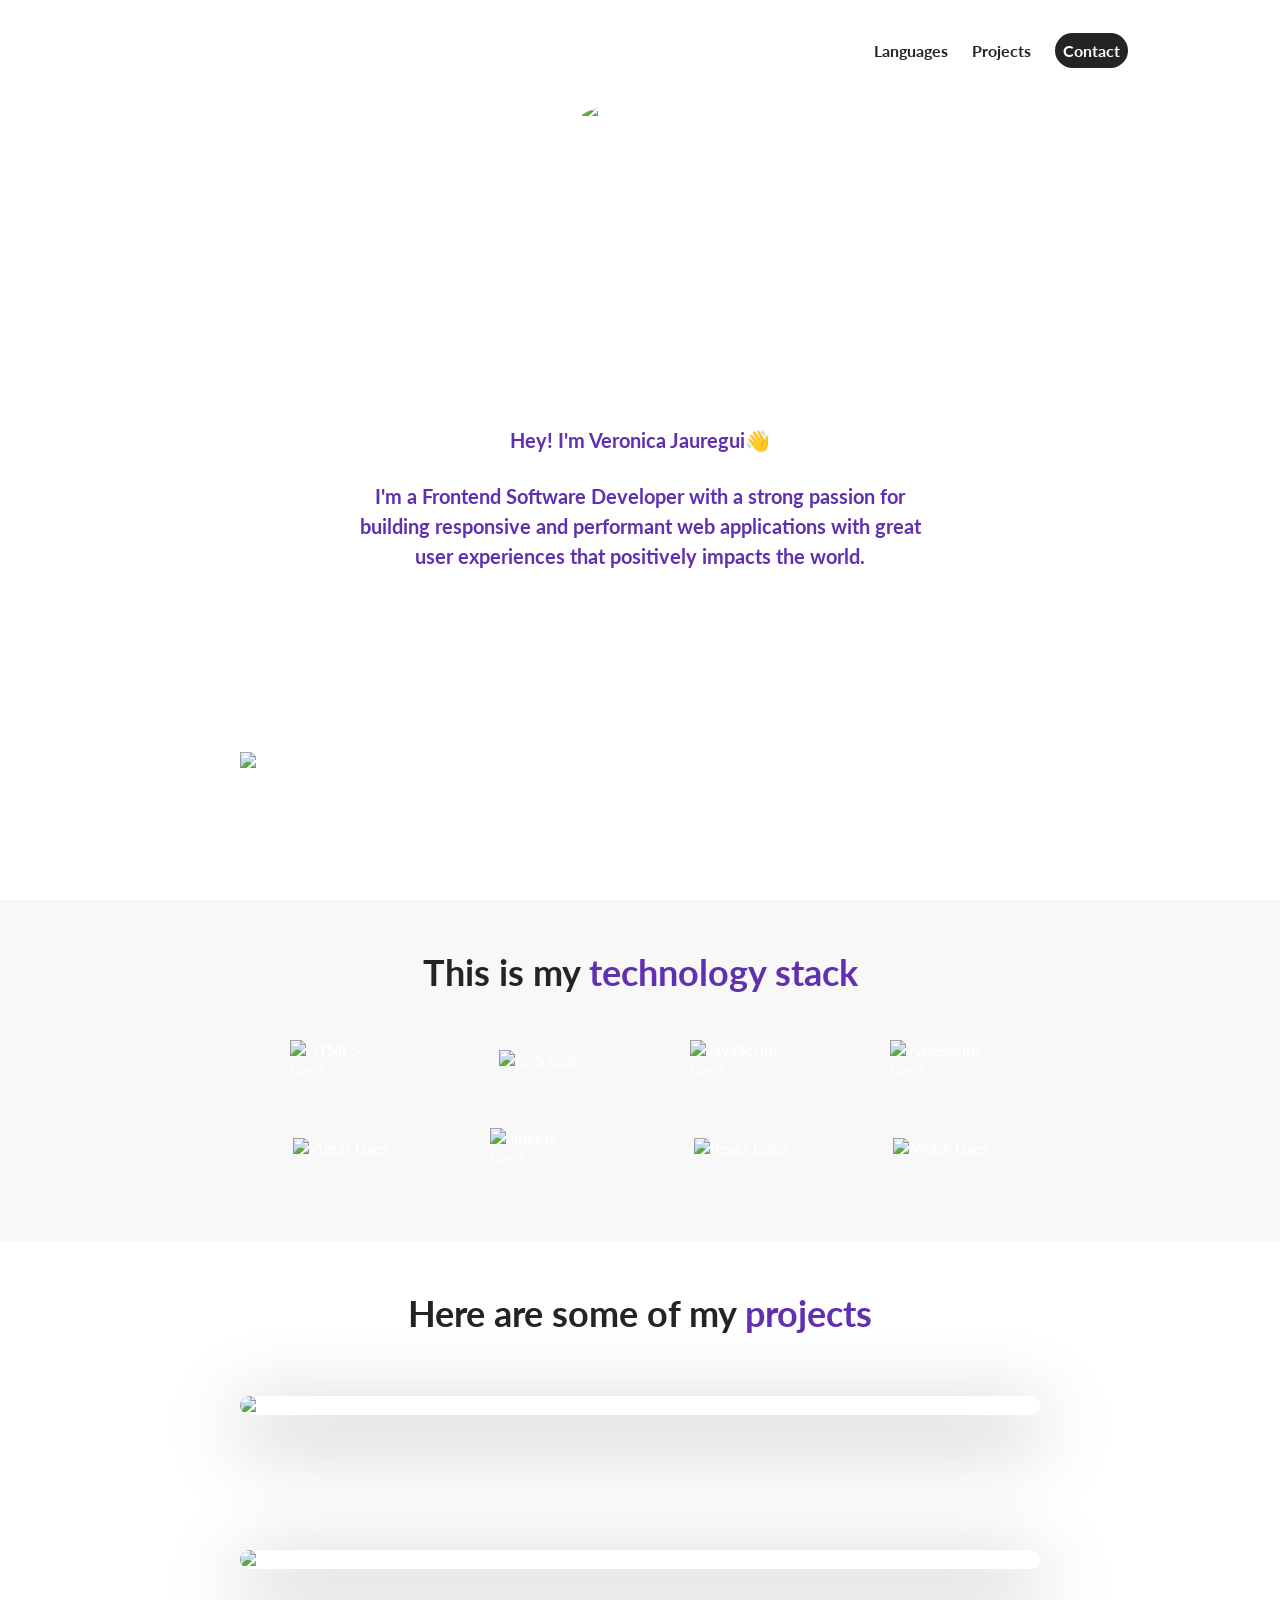
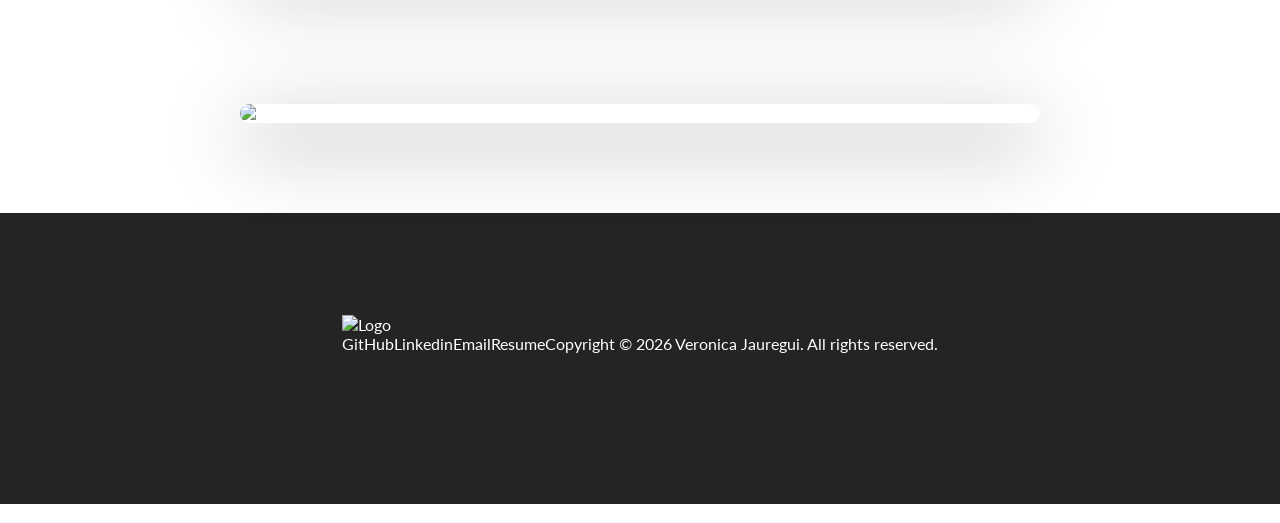
==== index.html @ 52db1a7b "Add files via upload" ====
<!DOCTYPE html>
<html lang="en">
  <head>
    <meta charset="UTF-8" />
    <meta name="viewport" content="width=device-width, initial-scale=1.0" />
    <title>Veronica J.</title>
    <link rel="stylesheet" href="./styles.css" />
    <script
      src="https://kit.fontawesome.com/b8c2df1098.js"
      crossorigin="anonymous"
    ></script>
  </head>
  <body>
    <section id="about-me">
      <nav>
        <div class="personal__logo">Veronica Jauregui</div>
        <ul class="nav__link--list">
          <li>
            <a
              href=""
              class="nav__link--anchor link__hover>-effect link__hover-effect--black"
              >Languages</a
            >
          </li>
          <li>
            <a
              href=""
              class="nav__link--anchor link__hover>-effect link__hover-effect--black"
              >Projects</a
            >
          </li>
          <li>
            <a href="" class="nav__link--anchor nav__link--anchor-primary"
              >Contact</a
            >
          </li>
        </ul>
      </nav>

      <div class="flex flex-1">
        <div class="about-me__info row">
          <div class="about-me__info--container">
            <figure class="about-me__picture--mask">
              <img src="./assets/pic of me1.jpg"
                class="about-me__picture"
                alt="Picture of Me!"
              />
            </figure>

            <h1 class="about-me__info--title">
              <span class="text--purple">Hey! I'm Veronica Jauregui</span>👋
            </h1>

            <p class="about-me__info--para">
              <strong class="text--purple"
                >I'm a Frontend Software Developer with a strong passion for
                building responsive and performant web applications with great
                user experiences that positively impacts the world.</strong
              >
            </p>

            <div class="about-me__links">
              <a href="" class="about-me__link">
                <i class="fa-brands fa-linkedin-in"></i>
              </a>
              <a href="" class="about-me__link">
                <i class="fab fa-github"></i>
              </a>
              <a href="" class="about-me__link">
                <i class="far fa-envelope"></i>
              </a>
              <a href="" class="about-me__link">
                <i class="fas fa-file-pdf"></i>
              </a>
            </div>
          </div>

          <figure class="about-me__img--container">
            <img
              src="./assets/undraw_websites.svg"
              class="about-me__img"
              alt="Picture of Me"
            />
          </figure>
        </div>
      </div>
    </section>

    <section id="projects">
      <div class="container">
        <div class="row">
          <h1 class="section__title">
            This is my <span class="text--purple">technology stack</span>
          </h1>

          <div class="language__list">
            <div class="language">
              <figure class="language__img--wrapper">
                <img
                  src="https://www.w3.org/html/logo/downloads/HTML5_Badge_256.png"
                  alt="HTML5 Logo"
                  class="language__img"
                />
              </figure>
              <span class="language__name">HTML</span>
            </div>

            <div class="language">
              <figure class="language__img--wrapper">
                <img
                  src="https://cdn.iconscout.com/icon/free/png-256/css-131-722685.png"
                  alt="CSS Logo"
                  class="language__img"
                />
              </figure>
              <span class="language__name">HTML</span>
            </div>

            <div class="language">
              <figure class="language__img--wrapper">
                <img
                  src="https://cdn.iconscout.com/icon/free/png-256/javascript-1-225993.png"
                  alt="JavaScript Logo"
                  class="language__img"
                />
              </figure>
              <span class="language__name">HTML</span>
            </div>

            <div class="language">
              <figure class="language__img--wrapper">
                <img
                  src="https://cdn.iconscout.com/icon/free/png-256/typescript-3521774-2945272.png"
                  alt="TypeScript Logo"
                  class="language__img"
                />
              </figure>
              <span class="language__name">HTML</span>
            </div>

            <div class="language">
              <figure class="language__img--wrapper">
                <img
                  src="https://cdn.iconscout.com/icon/free/png-256/vue-282497.png"
                  alt="Vue.js Logo"
                  class="language__img"
                />
              </figure>
              <span class="language__name">HTML</span>
            </div>

            <div class="language">
              <figure class="language__img--wrapper">
                <img
                  src="https://cdn.iconscout.com/icon/free/png-256/nuxt-dot-js-3628959-3030184.png"
                  alt="Nuxt.js Logo"
                  class="language__img"
                />
              </figure>
              <span class="language__name">HTML</span>
            </div>

            <div class="language">
              <figure class="language__img--wrapper">
                <img
                  src="https://cdn.iconscout.com/icon/free/png-256/react-3-1175109.png"
                  alt="React Logo"
                  class="language__img"
                />
              </figure>
              <span class="language__name">HTML</span>
            </div>

            <div class="language">
              <figure class="language__img--wrapper">
                <img
                  src="https://mobx.js.org/img/mobx.png"
                  alt="MobX Logo"
                  class="language__img"
                />
              </figure>
              <span class="language__name">HTML</span>
            </div>
          </div>
        </div>
      </div>
    </section>

    <section id="projects">
      <div class="container">
        <div class="row">
          <h1 class="section__title">
            Here are some of my <span class="text--purple">projects</span>
          </h1>

          <ul class="project__list">
            <li class="project">
              <div class="project__wrapper">
                <img
                  src="./assets/loopit.png"
                  class="project__img"
                  alt="Car subscription project"
                />
                <div class="project__description">
                  <h3 class="project__description--title">Car sales Project</h3>
                  <h4 class="project__description--sub-title">
                    HTML, CSS, JAVASCRIPT, Vue, Vuex
                  </h4>
                  <p class="project__description--para">
                    I'm a Frontend Software Developer with a strong passion for
                    building responsive and performant web applications with
                    great user experiences that positively impacts the world.
                  </p>
                  <div class="project__description--links">
                    <a
                      href="https://www.github.com/yourlink"
                      target="_blank"
                      class="project__description--link"
                    >
                      <i class="fab fa-github"></i>
                    </a>
                    <a
                      href="https://www.yourwebsite.com"
                      class="project__description--link"
                    >
                      <i class="fas fa-link"></i>
                    </a>
                  </div>
                </div>
              </div>
            </li>

            <li class="project">
              <div class="project__wrapper">
                <img
                  src="./assets/loopit.png"
                  class="project__img"
                  alt="Car subscription project"
                />
                <div class="project__description">
                  <h3 class="project__description--title">Car sales Project</h3>
                  <h4 class="project__description--sub-title">
                    HTML, CSS, JAVASCRIPT, Vue, Vuex
                  </h4>
                  <p class="project__description--para">
                    I'm a Frontend Software Developer with a strong passion for
                    building responsive and performant web applications with
                    great user experiences that positively impacts the world.
                  </p>
                  <div class="project__description--links">
                    <a
                      href="https://www.github.com/yourlink"
                      target="_blank"
                      class="project__description--link"
                    >
                      <i class="fab fa-github"></i>
                    </a>
                    <a
                      href="www.yourwebsite.com"
                      class="project__description--link"
                    >
                      <i class="fas fa-link"></i>
                    </a>
                  </div>
                </div>
              </div>
            </li>

            <li class="project">
              <div class="project__wrapper">
                <img
                  src="./assets/loopit.png"
                  class="project__img"
                  alt="Car subscription project"
                />
                <div class="project__description">
                  <h3 class="project__description--title">Car sales Project</h3>
                  <h4 class="project__description--sub-title">
                    HTML, CSS, JAVASCRIPT, Vue, Vuex
                  </h4>
                  <p class="project__description--para">
                    I'm a Frontend Software Developer with a strong passion for
                    building responsive and performant web applications with
                    great user experiences that positively impacts the world.
                  </p>
                  <div class="project__description--links">
                    <a
                      href="https://www.github.com/yourlink"
                      target="_blank"
                      class="project__description--link"
                    >
                      <i class="fab fa-github"></i>
                    </a>
                    <a
                      href="www.yourwebsite.com"
                      class="project__description--link"
                    >
                      <i class="fas fa-link"></i>
                    </a>
                  </div>
                </div>
              </div>
            </li>
          </ul>
        </div>
      </div>
    </section>
    <footer>
      <div class="row footer__row">
        <a href="#">
         <figure class="footer__logo">
          <img src="./assets/logo.svg" class="footer__logo--img" alt="Logo" />
          <figure>
        </a>
        <div class="footer__social--list">
        <a href="https://www.github.com/https://github.com/veronicanj2003/E-PORTFOLIO1.git" target="_blank" class=""
        footer__social--link
        link__hover-effect
        link__hover-effect--white
      " target="_blank">GitHub</a>
       <a href="https://www.google.com" target="_blank" class=""
        footer__social--link
        link__hover-effect
        link__hover-effect--white
      " target="_blank">Linkedin</a>
      <a href="mailto:email.com" target="_blank" class=""
        footer__social--link
        link__hover-effect
        link__hover-effect--white
      " target="_blank">Email</a>
      <a href="./src/assets/resume.pdf" target="_blank" class=""
        footer__social--link
        link__hover-effect
        link__hover-effect--white
      " target="_blank">Resume</a>
      <div class="footer__copyright">Copyright © 2026 Veronica Jauregui. All rights reserved.</div>
      </div>
</footer>
<div class="footer__copyright">Copyright © 2026 Veronica Jauregui. All rights reserved.</div>
  </body>
</html>
---- styles.css ----
@import url('https://fonts.googleapis.com/css2?family=Lato:ital,wght@0,100;0,300;0,400;0,700;0,900;1,100;1,300;1,400;1,700;1,900&display=swap');
* {
    color: #fff;
    font-family: "Lato", sans-serif;
    padding: 0;
    margin: 0;
    box-sizing: border-box;
}

h1,h2,h3,h4,h5,h6, span {
    color: #242424;
    text-align: center;
    line-height: 1.25;

}

h1 {
    font-size: 36px;
}

p {
    line-height: 1.5;
    font-size: 16px;
}

a {
    text-decoration: none;
}

li {
    list-style-type: none;
}

.flex {
    display: flex;
}

.flex-1 {
    flex: 1;
}

.container {
    padding: 50px 0;

}
.row {
    width: 100%;
    max-width: 800px;
    margin: 0 auto;
}

.text--purple {
    color: #6030b1;

}

section:nth-child(even) {
background-color: #f8f8f8;
}

.section__title {
 margin-bottom: 20px;
}
/* NAVIGATION BAR */

nav {
    height: 100px;
    width: 100%;
    max-width: 1000px;
    margin: 0 auto;
    display: flex;
    justify-content: space-between;
    align-items: center;
}

.nav__link--list {
    display: flex;
}

.nav__link--anchor {
    margin: 0 12px;
    color: #242424;
    font-weight: 700;
}

.nav__link--anchor-primary {

    background-color: #242424;
    padding: 8px;
    border-radius: 50px;
    color: white;
    transition: all 300ms ease;
}

.nav__link--anchor-primary:hover {
    background-color: #5d3eff;

}

.personal__ logo {
    font-size: 24px;
    color: #6030b1;
    margin: 0  12px;
    font-weight: bold;
}

/* ABOUT ME */

#about-me {
    min-height: 100vh;
    display: flex;
    flex-direction: column;
}

.about-me__info {
    display: flex;
    flex-direction: column;
}

.about-me__info--container {
    display: flex;
    flex-direction: column;
    justify-content: center;
    align-items: center;
    max-width: 600px;
    margin: 0 auto;
    text-align: center;
}

.about-me__picture--mask {
    width: 275px;
    height: 300px;
    border-radius: 125%;
    overflow: hidden;
    margin-bottom: 28px;

}

.about-me__picture {
    width: 100%
}

.about-me__info--title {
    font-size: 20px;
    margin-bottom: 28px;
}

.about-me__info--para {
    font-size: 20px;
    margin-bottom: 28px;
}

.about-me__link {
    font-size: 20px;
    color: #242424;
    padding: 0 16px;
}

.about-me__img--container {
    flex: 1;
    display: flex;
    align-items: center;
}

.about-me__img {
    width: 100%;
}


/* Improving my own picture */


/*tech- stack*/


.language__img {
    width: 100%;
    max-width: 100px;
    transition: all 300ms;
}

.language:hover .language__img:hover {
    filter: brightness(80%);
    opacity: 0.86;
    transform: scale(0.9);
}
.language {
    width: 25%;
    display: flex;
    justify-content: center;
}
.language__img--wrapper {
    display: flex;
    justify-content: center;
    align-items: center;
    padding: 25px 16px;
}

.language__list {
    display: flex;
    width: 100%;
    flex-wrap: wrap;
}

.language__name {
    position: absolute;
    bottom: 0;
    transform: scale(0);
    transition: all 300ms;
    font-size: 20px;
    opacity: 0;
}

.language:hover .language__name {
    transform: scale(1);
    opacity: 1;
}

/* PROJECTS */

.project {
  margin-bottom: 135px;
}

.project:last-child {
  margin-bottom: 40px;
}

.project__img {
  width: 100%;
  transition: all 500ms ease;
}

.project__wrapper {
  display: flex;
  box-shadow: 0 20px 80px rgba(0, 0, 0, 0.45);
  border-radius: 20px;
  overflow: hidden;
  position: relative;
  text-align: center;
}

.project__wrapper:before {
  content: "";
  position: absolute;
  top: 0;
  left: 0;
  height: 100%;
  width: 100%;
  background-color: #1c1d25;
  opacity: 0;
  transition: all 450ms ease;
  z-index: 2;
  transform: translateY(100%);
}

.project:hover .project__wrapper:before {
  transform: translateY(0);
  opacity: 0.7;
}

.project:hover .project__img {
  transform: scale(1.07);
  filter: blur(5px);
}

.project:hover .project__description {
  opacity: 1;
  transform: translateY(-50%);
}

.project__list {
  padding-top: 40px;
}

.project__description {
  position: absolute;
  top: 50%;
  left: 90px;
  transform: translateY(100%);
  max-width: 550px;
  z-index: 2;
  opacity: 0;
  transition: transform 450ms, opacity 300ms;
}

.project__description--title {
  font-size: 40px;
}

.project__description--para {
  margin: 16px 0;
}

.project__description--link {
  font-size: 20px;
  margin-right: 16px;
}

.project__description--title,
.project__description--sub-title,
.project__description--para,
.project__description--link {
  text-align: left;
  color: #fff;
}

/* FOOTER */

footer {
    background-color: #242424;
}

.footer__logo {
    margin-bottom: 20px;
}

.footer__social--list {
    width: 100%;
    display: flex;
    justify-content: space-between;
    margin-bottom: 28px;
}
.footer__row {
    display: flex;
    flex-direction: column;
    align-items: center;
    justify-content: center;
    padding: 8% 0;
}

.footer__logo--img {
    width: 70px;
    height: 70px;
    align-items: center;

}

.footer__social--link {
    color: white;
  text-decoration: none;
  margin 0 12px; /* Add some spacing between links */ 
}
.footer__copyright {
  color: white;
  text-decoration: none;
  margin 0 12px; /* Add some spacing between links */
}
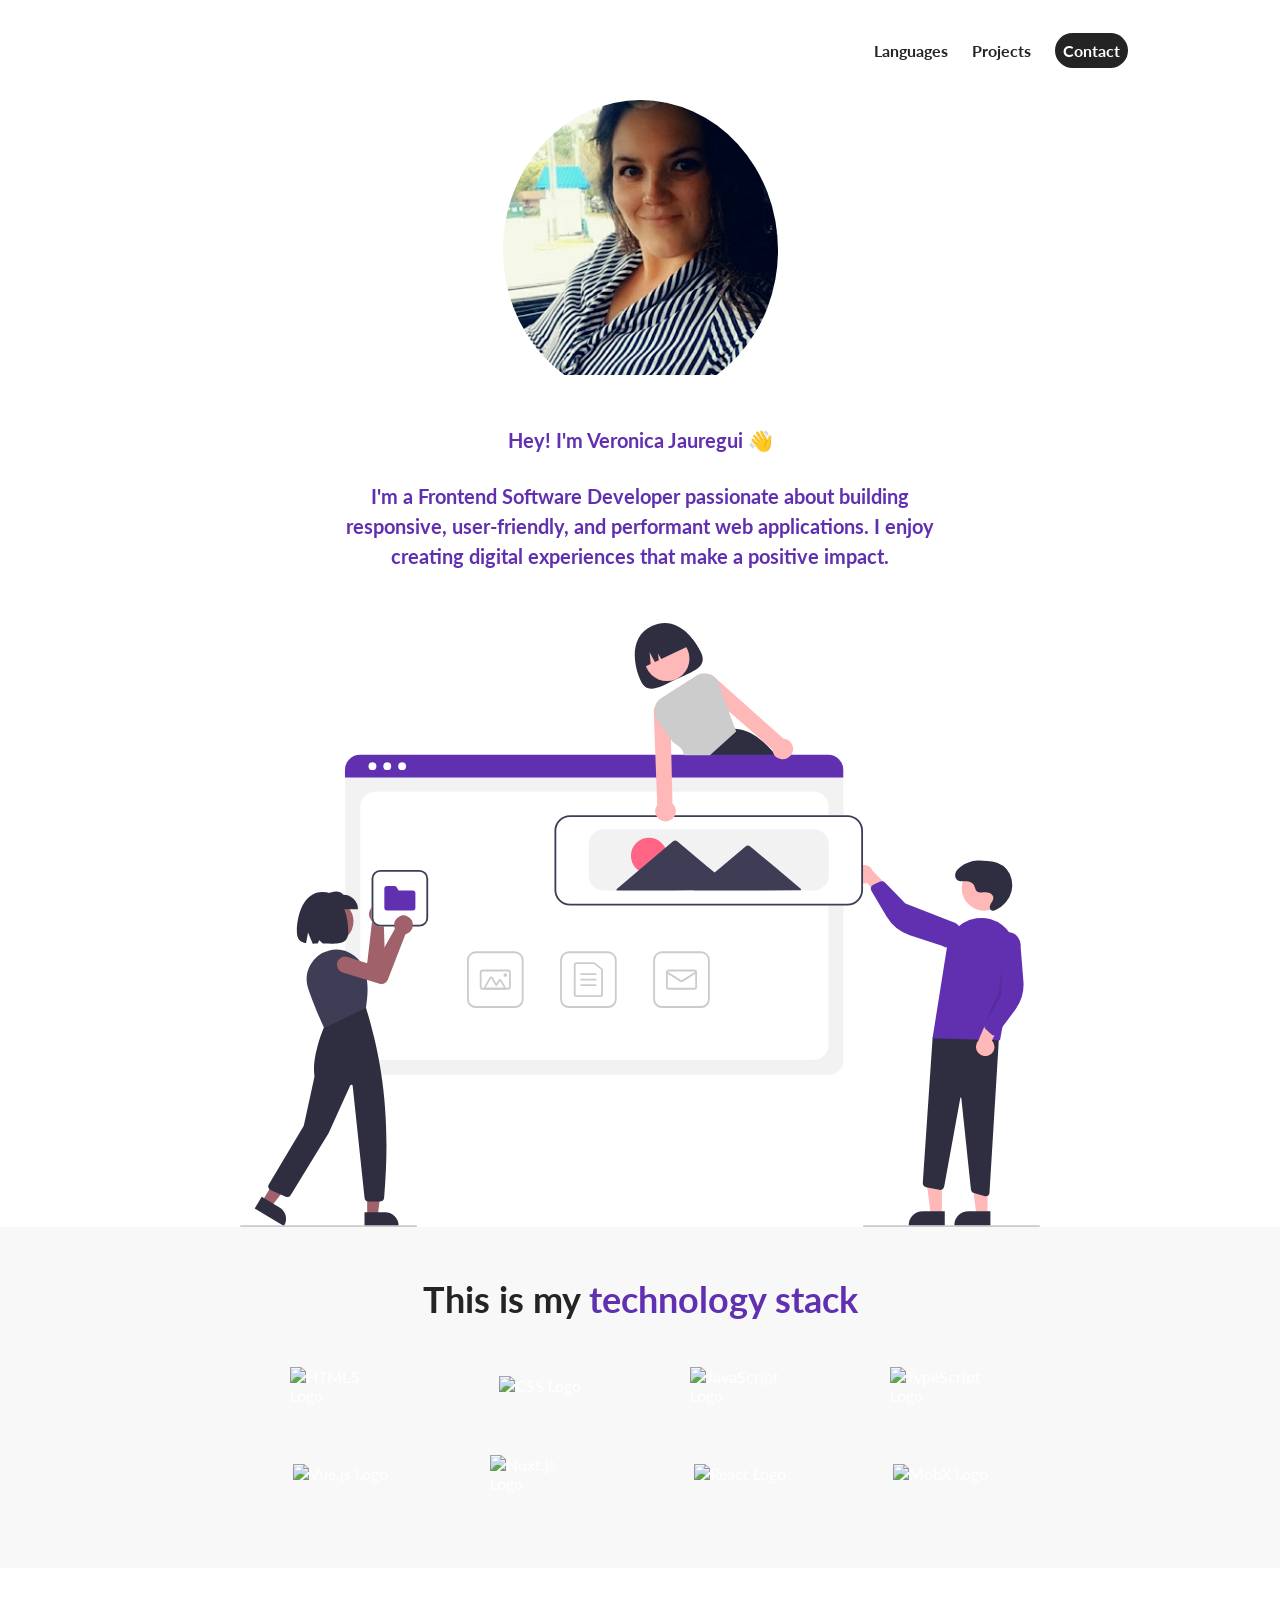
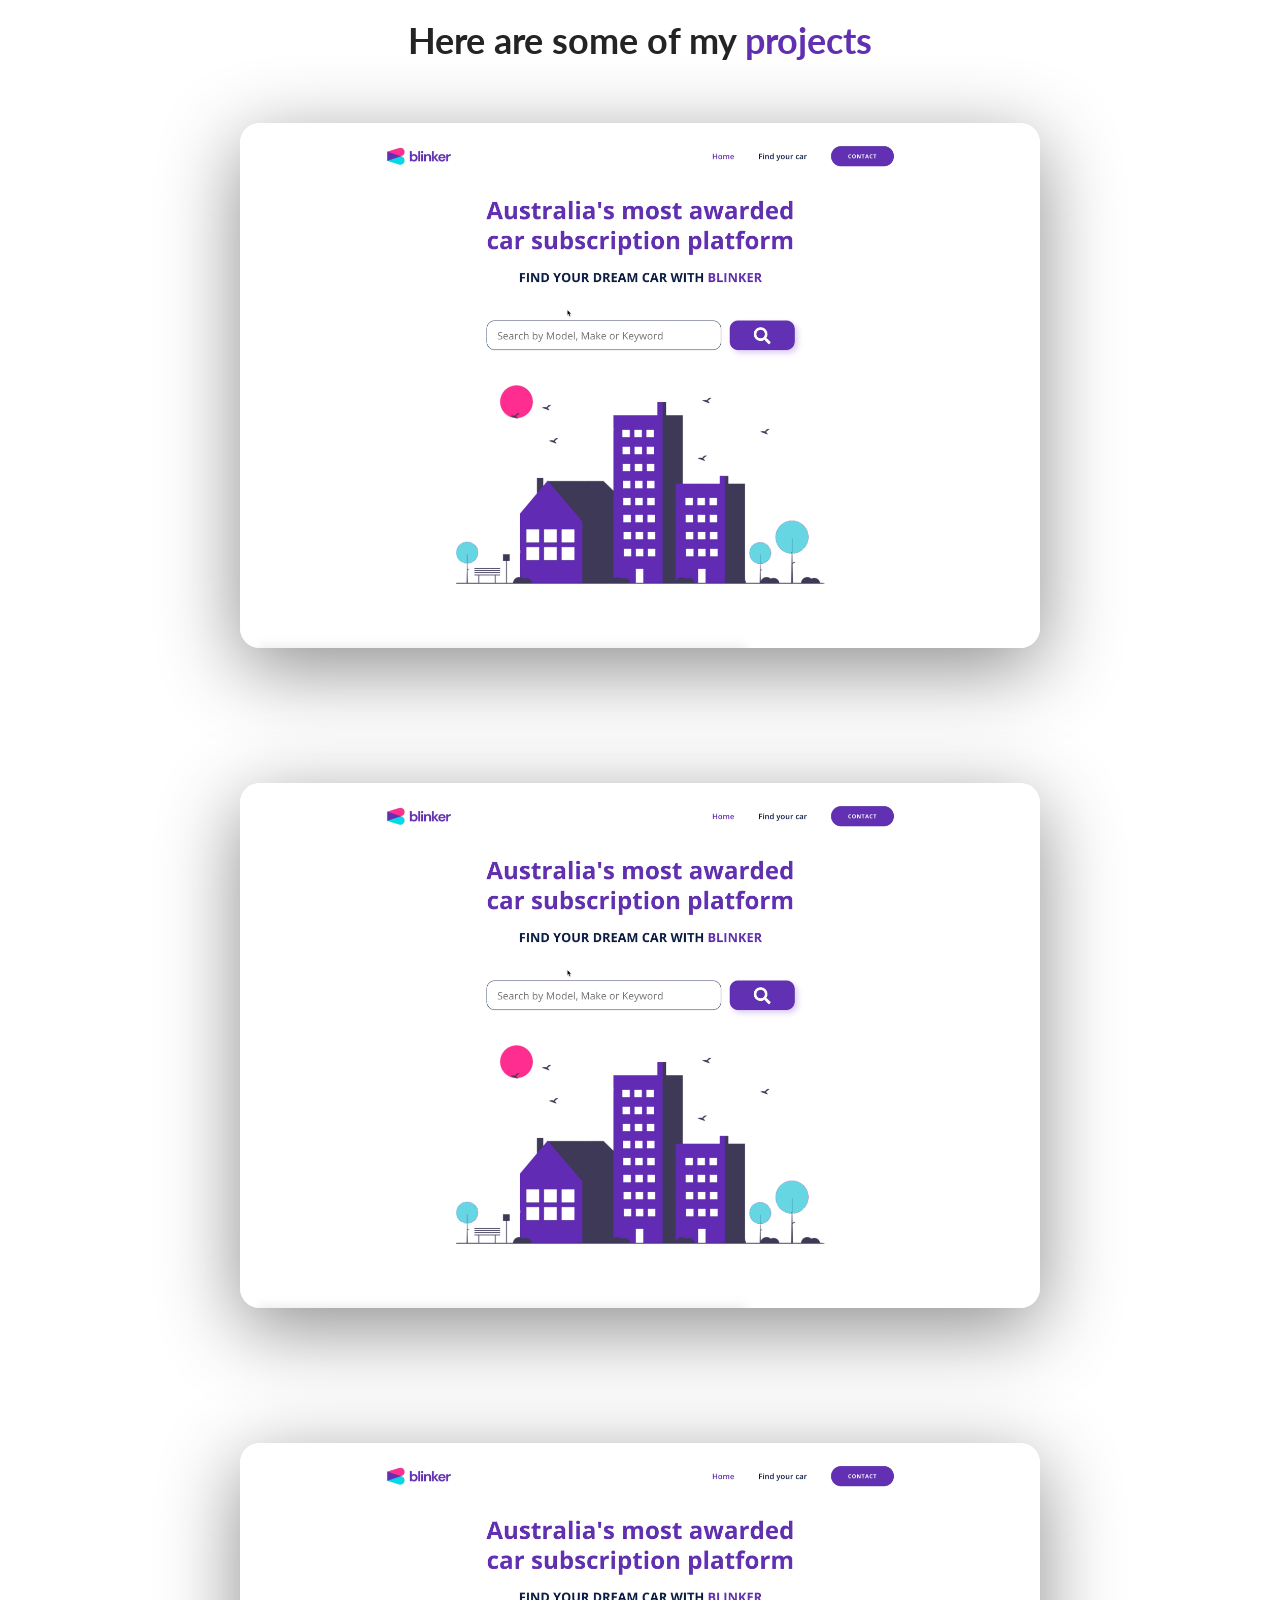
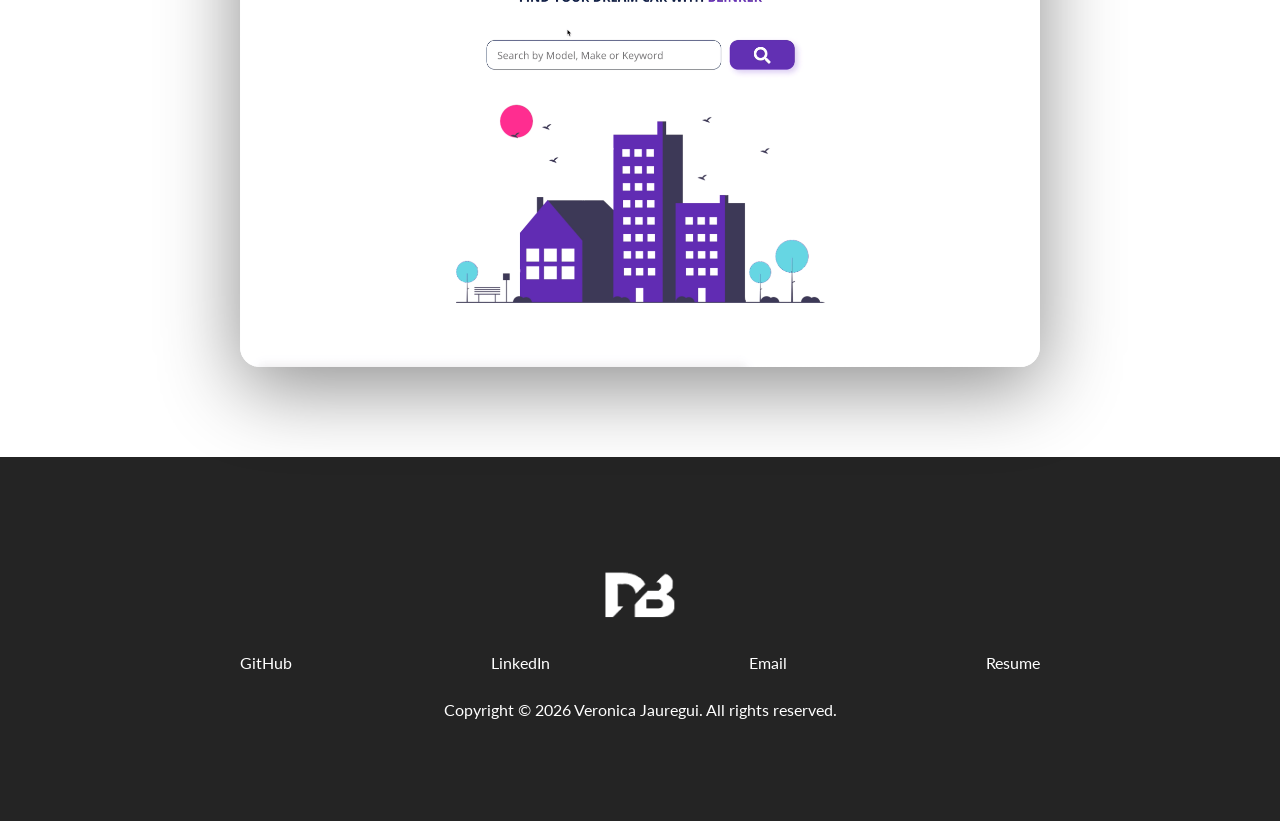
==== commit e0cc1f03: "Update index.html" ====
--- a/index.html
+++ b/index.html
@@ -1,342 +1,394 @@
+
 <!DOCTYPE html>
 <html lang="en">
-  <head>
-    <meta charset="UTF-8" />
-    <meta name="viewport" content="width=device-width, initial-scale=1.0" />
-    <title>Veronica J.</title>
-    <link rel="stylesheet" href="./styles.css" />
-    <script
-      src="https://kit.fontawesome.com/b8c2df1098.js"
-      crossorigin="anonymous"
-    ></script>
-  </head>
-  <body>
-    <section id="about-me">
-      <nav>
-        <div class="personal__logo">Veronica Jauregui</div>
-        <ul class="nav__link--list">
-          <li>
-            <a
-              href=""
-              class="nav__link--anchor link__hover>-effect link__hover-effect--black"
-              >Languages</a
-            >
-          </li>
-          <li>
-            <a
-              href=""
-              class="nav__link--anchor link__hover>-effect link__hover-effect--black"
-              >Projects</a
-            >
-          </li>
-          <li>
-            <a href="" class="nav__link--anchor nav__link--anchor-primary"
-              >Contact</a
-            >
-          </li>
-        </ul>
-      </nav>
-
-      <div class="flex flex-1">
-        <div class="about-me__info row">
-          <div class="about-me__info--container">
-            <figure class="about-me__picture--mask">
-              <img src="./assets/pic of me1.jpg"
-                class="about-me__picture"
-                alt="Picture of Me!"
-              />
-            </figure>
-
-            <h1 class="about-me__info--title">
-              <span class="text--purple">Hey! I'm Veronica Jauregui</span>👋
-            </h1>
-
-            <p class="about-me__info--para">
-              <strong class="text--purple"
-                >I'm a Frontend Software Developer with a strong passion for
-                building responsive and performant web applications with great
-                user experiences that positively impacts the world.</strong
-              >
-            </p>
-
-            <div class="about-me__links">
-              <a href="" class="about-me__link">
-                <i class="fa-brands fa-linkedin-in"></i>
-              </a>
-              <a href="" class="about-me__link">
-                <i class="fab fa-github"></i>
-              </a>
-              <a href="" class="about-me__link">
-                <i class="far fa-envelope"></i>
-              </a>
-              <a href="" class="about-me__link">
-                <i class="fas fa-file-pdf"></i>
-              </a>
-            </div>
-          </div>
-
-          <figure class="about-me__img--container">
+<head>
+  <meta charset="UTF-8" />
+  <meta name="viewport" content="width=device-width, initial-scale=1.0" />
+
+  <meta name="description" content="Veronica Jauregui's frontend developer portfolio, featuring web development projects and technical skills." />
+
+  <title>Veronica Jauregui | Frontend Developer</title>
+
+  <link rel="stylesheet" href="./styles.css" />
+
+  <script
+    src="https://kit.fontawesome.com/b8c2df1098.js"
+    crossorigin="anonymous">
+  </script>
+</head>
+
+<body>
+
+  <!-- ABOUT ME -->
+  <section id="about-me">
+
+    <nav>
+      <div class="personal__logo">Veronica Jauregui</div>
+
+      <ul class="nav__link--list">
+        <li>
+          <a href="#languages"
+             class="nav__link--anchor link__hover-effect link__hover-effect--black">
+            Languages
+          </a>
+        </li>
+
+        <li>
+          <a href="#projects"
+             class="nav__link--anchor link__hover-effect link__hover-effect--black">
+            Projects
+          </a>
+        </li>
+
+        <li>
+          <a href="#contact"
+             class="nav__link--anchor nav__link--anchor-primary">
+            Contact
+          </a>
+        </li>
+      </ul>
+    </nav>
+
+    <div class="flex flex-1">
+      <div class="about-me__info row">
+
+        <div class="about-me__info--container">
+
+          <figure class="about-me__picture--mask">
             <img
-              src="./assets/undraw_websites.svg"
-              class="about-me__img"
-              alt="Picture of Me"
+              src="./assets/pic of me1.jpg"
+              class="about-me__picture"
+              alt="Veronica Jauregui"
             />
           </figure>
+
+          <h1 class="about-me__info--title">
+            <span class="text--purple">
+              Hey! I'm Veronica Jauregui
+            </span> 👋
+          </h1>
+
+          <p class="about-me__info--para">
+            <strong class="text--purple">
+              I'm a Frontend Software Developer passionate about
+              building responsive, user-friendly, and performant
+              web applications. I enjoy creating digital experiences
+              that make a positive impact.
+            </strong>
+          </p>
+
+          <div class="about-me__links">
+
+            <a href="https://www.linkedin.com/in/veronica-jauregui-a11608294/"
+               target="_blank"
+               rel="noopener noreferrer"
+               class="about-me__link"
+               aria-label="LinkedIn">
+              <i class="fa-brands fa-linkedin-in"></i>
+            </a>
+
+            <a href="https://github.com/veronicanj2003"
+               target="_blank"
+               rel="noopener noreferrer"
+               class="about-me__link"
+               aria-label="GitHub">
+              <i class="fab fa-github"></i>
+            </a>
+
+            <a href="mailto:jaureguibooksit@gmail.com"
+               class="about-me__link"
+               aria-label="Email">
+              <i class="far fa-envelope"></i>
+            </a>
+
+            <a href="./assets/Veronica-Tech-Resume.pdf"
+               target="_blank"
+               rel="noopener noreferrer"
+               class="about-me__link"
+               aria-label="Resume">
+              <i class="fas fa-file-pdf"></i>
+            </a>
+
+          </div>
         </div>
-      </div>
-    </section>
-
-    <section id="projects">
-      <div class="container">
-        <div class="row">
-          <h1 class="section__title">
-            This is my <span class="text--purple">technology stack</span>
-          </h1>
-
-          <div class="language__list">
-            <div class="language">
-              <figure class="language__img--wrapper">
-                <img
-                  src="https://www.w3.org/html/logo/downloads/HTML5_Badge_256.png"
-                  alt="HTML5 Logo"
-                  class="language__img"
-                />
-              </figure>
-              <span class="language__name">HTML</span>
+
+        <figure class="about-me__img--container">
+          <img
+            src="./assets/undraw_websites.svg"
+            class="about-me__img"
+            alt="Web development illustration"
+          />
+        </figure>
+
+      </div>
+    </div>
+  </section>
+
+
+  <!-- TECHNOLOGY STACK -->
+  <section id="languages">
+    <div class="container">
+      <div class="row">
+
+        <h1 class="section__title">
+          This is my
+          <span class="text--purple">technology stack</span>
+        </h1>
+
+        <div class="language__list">
+
+          <div class="language">
+            <figure class="language__img--wrapper">
+              <img src="https://www.w3.org/html/logo/downloads/HTML5_Badge_256.png"
+                   alt="HTML5 Logo"
+                   class="language__img" />
+            </figure>
+            <span class="language__name">HTML</span>
+          </div>
+
+          <div class="language">
+            <figure class="language__img--wrapper">
+              <img src="https://cdn.iconscout.com/icon/free/png-256/css-131-722685.png"
+                   alt="CSS Logo"
+                   class="language__img" />
+            </figure>
+            <span class="language__name">CSS</span>
+          </div>
+
+          <div class="language">
+            <figure class="language__img--wrapper">
+              <img src="https://cdn.iconscout.com/icon/free/png-256/javascript-1-225993.png"
+                   alt="JavaScript Logo"
+                   class="language__img" />
+            </figure>
+            <span class="language__name">JavaScript</span>
+          </div>
+
+          <div class="language">
+            <figure class="language__img--wrapper">
+              <img src="https://cdn.iconscout.com/icon/free/png-256/typescript-3521774-2945272.png"
+                   alt="TypeScript Logo"
+                   class="language__img" />
+            </figure>
+            <span class="language__name">TypeScript</span>
+          </div>
+
+          <div class="language">
+            <figure class="language__img--wrapper">
+              <img src="https://cdn.iconscout.com/icon/free/png-256/vue-282497.png"
+                   alt="Vue.js Logo"
+                   class="language__img" />
+            </figure>
+            <span class="language__name">Vue.js</span>
+          </div>
+
+          <div class="language">
+            <figure class="language__img--wrapper">
+              <img src="https://cdn.iconscout.com/icon/free/png-256/nuxt-dot-js-3628959-3030184.png"
+                   alt="Nuxt.js Logo"
+                   class="language__img" />
+            </figure>
+            <span class="language__name">Nuxt.js</span>
+          </div>
+
+          <div class="language">
+            <figure class="language__img--wrapper">
+              <img src="https://cdn.iconscout.com/icon/free/png-256/react-3-1175109.png"
+                   alt="React Logo"
+                   class="language__img" />
+            </figure>
+            <span class="language__name">React</span>
+          </div>
+
+          <div class="language">
+            <figure class="language__img--wrapper">
+              <img src="https://mobx.js.org/img/mobx.png"
+                   alt="MobX Logo"
+                   class="language__img" />
+            </figure>
+            <span class="language__name">MobX</span>
+          </div>
+
+        </div>
+      </div>
+    </div>
+  </section>
+
+
+  <!-- PROJECTS -->
+  <section id="projects">
+    <div class="container">
+      <div class="row">
+
+        <h1 class="section__title">
+          Here are some of my
+          <span class="text--purple">projects</span>
+        </h1>
+
+        <ul class="project__list">
+
+          <li class="project">
+            <div class="project__wrapper">
+
+              <img src="./assets/loopit.png"
+                   class="project__img"
+                   alt="Car sales project preview" />
+
+              <div class="project__description">
+
+                <h3 class="project__description--title">
+                  Car Sales Project
+                </h3>
+
+                <h4 class="project__description--sub-title">
+                  HTML, CSS, JavaScript, Vue, Vuex
+                </h4>
+
+                <p class="project__description--para">
+                  A frontend web development project focused on
+                  building a responsive and user-friendly car sales
+                  experience.
+                </p>
+
+                <div class="project__description--links">
+                  <a
+                    href="https://github.com/veronicanj2003"
+                    target="_blank"
+                    rel="noopener noreferrer"
+                    class="project__description--link"
+                    aria-label="GitHub projects">
+                    <i class="fab fa-github"></i>
+                  </a>
+                </div>
+
+              </div>
             </div>
-
-            <div class="language">
-              <figure class="language__img--wrapper">
-                <img
-                  src="https://cdn.iconscout.com/icon/free/png-256/css-131-722685.png"
-                  alt="CSS Logo"
-                  class="language__img"
-                />
-              </figure>
-              <span class="language__name">HTML</span>
+          </li>
+
+          <li class="project">
+            <div class="project__wrapper">
+
+              <img src="./assets/loopit.png"
+                   class="project__img"
+                   alt="Project two preview" />
+
+              <div class="project__description">
+
+                <h3 class="project__description--title">
+                  Project Two
+                </h3>
+
+                <h4 class="project__description--sub-title">
+                  HTML, CSS, JavaScript
+                </h4>
+
+                <p class="project__description--para">
+                  Replace this text with a description of your
+                  second project and the technologies you used.
+                </p>
+
+                <div class="project__description--links">
+                  <a href="https://github.com/veronicanj2003"
+                     target="_blank"
+                     rel="noopener noreferrer"
+                     class="project__description--link">
+                    <i class="fab fa-github"></i>
+                  </a>
+                </div>
+
+              </div>
             </div>
-
-            <div class="language">
-              <figure class="language__img--wrapper">
-                <img
-                  src="https://cdn.iconscout.com/icon/free/png-256/javascript-1-225993.png"
-                  alt="JavaScript Logo"
-                  class="language__img"
-                />
-              </figure>
-              <span class="language__name">HTML</span>
+          </li>
+
+          <li class="project">
+            <div class="project__wrapper">
+
+              <img src="./assets/loopit.png"
+                   class="project__img"
+                   alt="Project three preview" />
+
+              <div class="project__description">
+
+                <h3 class="project__description--title">
+                  Project Three
+                </h3>
+
+                <h4 class="project__description--sub-title">
+                  HTML, CSS, JavaScript
+                </h4>
+
+                <p class="project__description--para">
+                  Replace this text with details about another
+                  project you have completed.
+                </p>
+
+                <div class="project__description--links">
+                  <a href="https://github.com/veronicanj2003"
+                     target="_blank"
+                     rel="noopener noreferrer"
+                     class="project__description--link">
+                    <i class="fab fa-github"></i>
+                  </a>
+                </div>
+
+              </div>
             </div>
-
-            <div class="language">
-              <figure class="language__img--wrapper">
-                <img
-                  src="https://cdn.iconscout.com/icon/free/png-256/typescript-3521774-2945272.png"
-                  alt="TypeScript Logo"
-                  class="language__img"
-                />
-              </figure>
-              <span class="language__name">HTML</span>
-            </div>
-
-            <div class="language">
-              <figure class="language__img--wrapper">
-                <img
-                  src="https://cdn.iconscout.com/icon/free/png-256/vue-282497.png"
-                  alt="Vue.js Logo"
-                  class="language__img"
-                />
-              </figure>
-              <span class="language__name">HTML</span>
-            </div>
-
-            <div class="language">
-              <figure class="language__img--wrapper">
-                <img
-                  src="https://cdn.iconscout.com/icon/free/png-256/nuxt-dot-js-3628959-3030184.png"
-                  alt="Nuxt.js Logo"
-                  class="language__img"
-                />
-              </figure>
-              <span class="language__name">HTML</span>
-            </div>
-
-            <div class="language">
-              <figure class="language__img--wrapper">
-                <img
-                  src="https://cdn.iconscout.com/icon/free/png-256/react-3-1175109.png"
-                  alt="React Logo"
-                  class="language__img"
-                />
-              </figure>
-              <span class="language__name">HTML</span>
-            </div>
-
-            <div class="language">
-              <figure class="language__img--wrapper">
-                <img
-                  src="https://mobx.js.org/img/mobx.png"
-                  alt="MobX Logo"
-                  class="language__img"
-                />
-              </figure>
-              <span class="language__name">HTML</span>
-            </div>
-          </div>
-        </div>
-      </div>
-    </section>
-
-    <section id="projects">
-      <div class="container">
-        <div class="row">
-          <h1 class="section__title">
-            Here are some of my <span class="text--purple">projects</span>
-          </h1>
-
-          <ul class="project__list">
-            <li class="project">
-              <div class="project__wrapper">
-                <img
-                  src="./assets/loopit.png"
-                  class="project__img"
-                  alt="Car subscription project"
-                />
-                <div class="project__description">
-                  <h3 class="project__description--title">Car sales Project</h3>
-                  <h4 class="project__description--sub-title">
-                    HTML, CSS, JAVASCRIPT, Vue, Vuex
-                  </h4>
-                  <p class="project__description--para">
-                    I'm a Frontend Software Developer with a strong passion for
-                    building responsive and performant web applications with
-                    great user experiences that positively impacts the world.
-                  </p>
-                  <div class="project__description--links">
-                    <a
-                      href="https://www.github.com/yourlink"
-                      target="_blank"
-                      class="project__description--link"
-                    >
-                      <i class="fab fa-github"></i>
-                    </a>
-                    <a
-                      href="https://www.yourwebsite.com"
-                      class="project__description--link"
-                    >
-                      <i class="fas fa-link"></i>
-                    </a>
-                  </div>
-                </div>
-              </div>
-            </li>
-
-            <li class="project">
-              <div class="project__wrapper">
-                <img
-                  src="./assets/loopit.png"
-                  class="project__img"
-                  alt="Car subscription project"
-                />
-                <div class="project__description">
-                  <h3 class="project__description--title">Car sales Project</h3>
-                  <h4 class="project__description--sub-title">
-                    HTML, CSS, JAVASCRIPT, Vue, Vuex
-                  </h4>
-                  <p class="project__description--para">
-                    I'm a Frontend Software Developer with a strong passion for
-                    building responsive and performant web applications with
-                    great user experiences that positively impacts the world.
-                  </p>
-                  <div class="project__description--links">
-                    <a
-                      href="https://www.github.com/yourlink"
-                      target="_blank"
-                      class="project__description--link"
-                    >
-                      <i class="fab fa-github"></i>
-                    </a>
-                    <a
-                      href="www.yourwebsite.com"
-                      class="project__description--link"
-                    >
-                      <i class="fas fa-link"></i>
-                    </a>
-                  </div>
-                </div>
-              </div>
-            </li>
-
-            <li class="project">
-              <div class="project__wrapper">
-                <img
-                  src="./assets/loopit.png"
-                  class="project__img"
-                  alt="Car subscription project"
-                />
-                <div class="project__description">
-                  <h3 class="project__description--title">Car sales Project</h3>
-                  <h4 class="project__description--sub-title">
-                    HTML, CSS, JAVASCRIPT, Vue, Vuex
-                  </h4>
-                  <p class="project__description--para">
-                    I'm a Frontend Software Developer with a strong passion for
-                    building responsive and performant web applications with
-                    great user experiences that positively impacts the world.
-                  </p>
-                  <div class="project__description--links">
-                    <a
-                      href="https://www.github.com/yourlink"
-                      target="_blank"
-                      class="project__description--link"
-                    >
-                      <i class="fab fa-github"></i>
-                    </a>
-                    <a
-                      href="www.yourwebsite.com"
-                      class="project__description--link"
-                    >
-                      <i class="fas fa-link"></i>
-                    </a>
-                  </div>
-                </div>
-              </div>
-            </li>
-          </ul>
-        </div>
-      </div>
-    </section>
-    <footer>
-      <div class="row footer__row">
-        <a href="#">
-         <figure class="footer__logo">
-          <img src="./assets/logo.svg" class="footer__logo--img" alt="Logo" />
-          <figure>
+          </li>
+
+        </ul>
+      </div>
+    </div>
+  </section>
+
+
+  <!-- CONTACT / FOOTER -->
+  <footer id="contact">
+    <div class="row footer__row">
+
+      <a href="#about-me">
+        <figure class="footer__logo">
+          <img src="./assets/logo.svg"
+               class="footer__logo--img"
+               alt="Veronica Jauregui logo" />
+        </figure>
+      </a>
+
+      <div class="footer__social--list">
+
+        <a href="https://github.com/veronicanj2003"
+           target="_blank"
+           rel="noopener noreferrer"
+           class="footer__social--link">
+          GitHub
         </a>
-        <div class="footer__social--list">
-        <a href="https://www.github.com/https://github.com/veronicanj2003/E-PORTFOLIO1.git" target="_blank" class=""
-        footer__social--link
-        link__hover-effect
-        link__hover-effect--white
-      " target="_blank">GitHub</a>
-       <a href="https://www.google.com" target="_blank" class=""
-        footer__social--link
-        link__hover-effect
-        link__hover-effect--white
-      " target="_blank">Linkedin</a>
-      <a href="mailto:email.com" target="_blank" class=""
-        footer__social--link
-        link__hover-effect
-        link__hover-effect--white
-      " target="_blank">Email</a>
-      <a href="./src/assets/resume.pdf" target="_blank" class=""
-        footer__social--link
-        link__hover-effect
-        link__hover-effect--white
-      " target="_blank">Resume</a>
-      <div class="footer__copyright">Copyright © 2026 Veronica Jauregui. All rights reserved.</div>
-      </div>
-</footer>
-<div class="footer__copyright">Copyright © 2026 Veronica Jauregui. All rights reserved.</div>
-  </body>
+
+        <a href="https://www.linkedin.com/in/veronica-jauregui-a11608294/"
+           target="_blank"
+           rel="noopener noreferrer"
+           class="footer__social--link">
+          LinkedIn
+        </a>
+
+        <a href="mailto:jaureguibooksit@gmail.com"
+           class="footer__social--link">
+          Email
+        </a>
+
+        <a href="./assets/Veronica-Tech-Resume.pdf"
+           target="_blank"
+           rel="noopener noreferrer"
+           class="footer__social--link">
+          Resume
+        </a>
+
+      </div>
+
+      <div class="footer__copyright">
+        Copyright © 2026 Veronica Jauregui. All rights reserved.
+      </div>
+
+    </div>
+  </footer>
+
+</body>
 </html>
-
